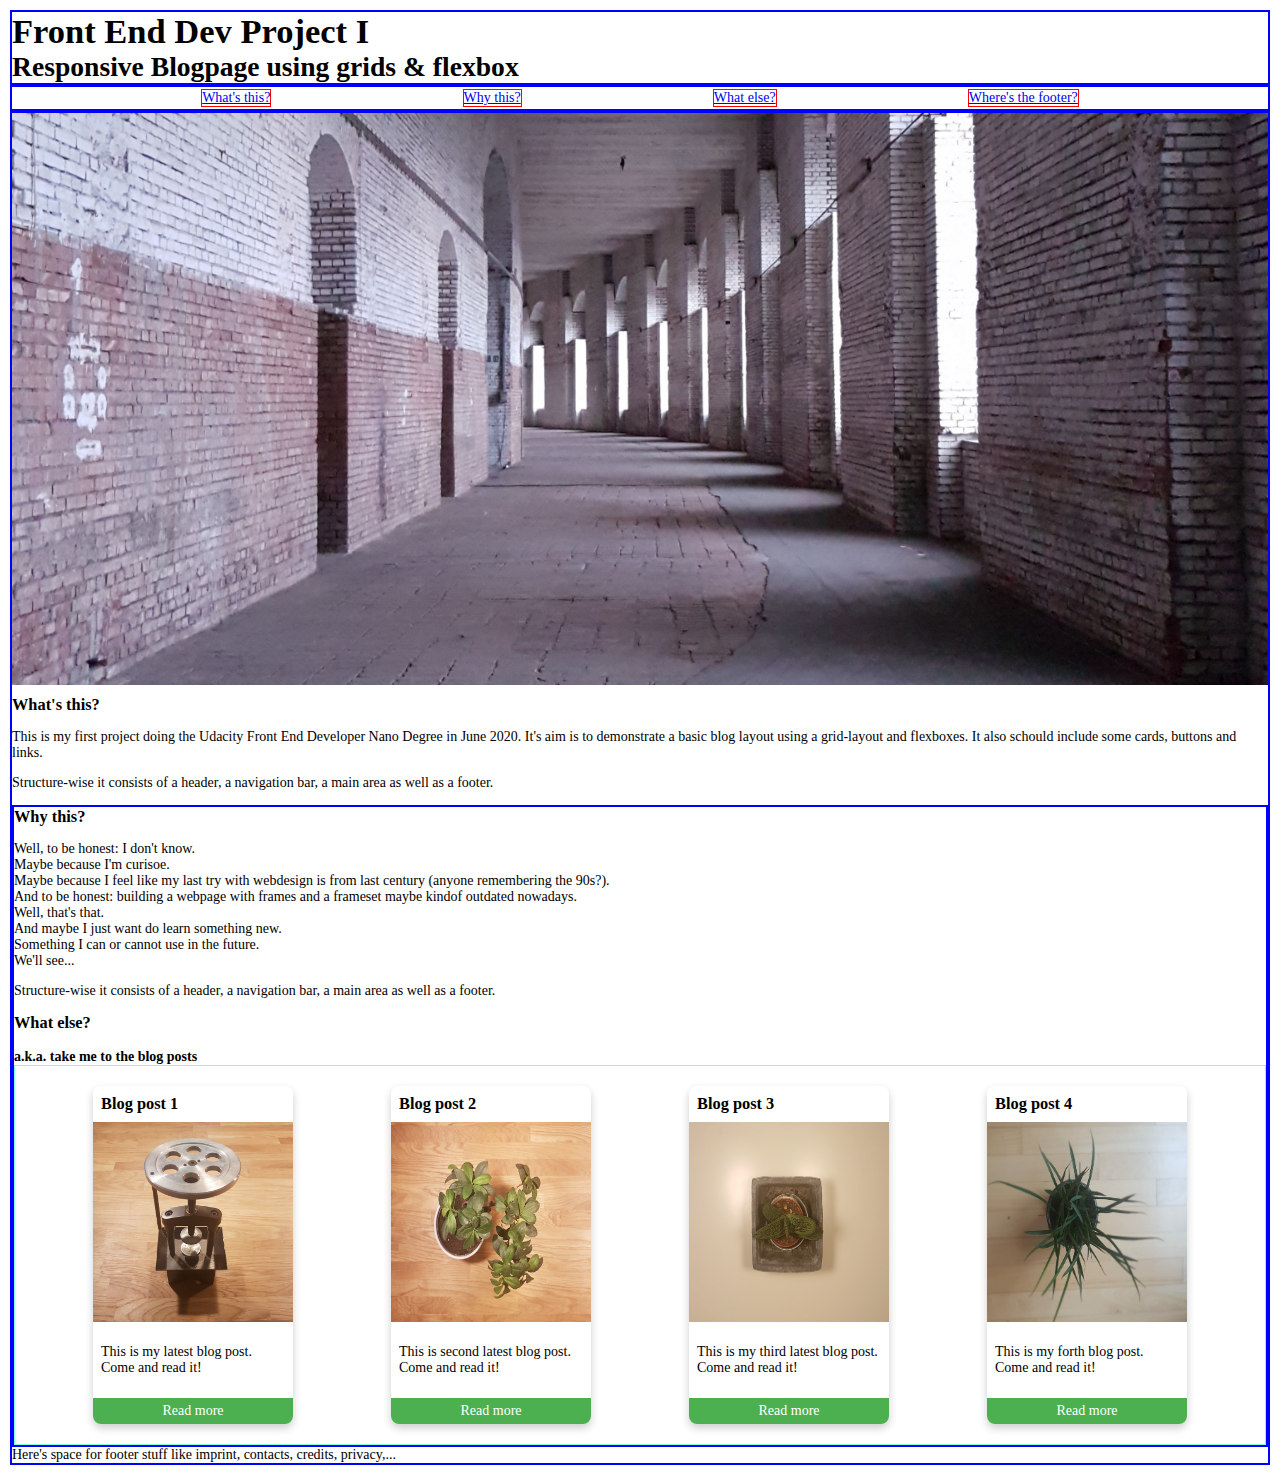
==== index.html @ fbcc90a1 "first draft" ====
<!DOCTYPE html>
<html lang="en">

<head>
    <meta charset="utf-8" />
    <title>Personal Blog</title>
    <meta content="width=device-width, initial-scale=1, maximum-scale=1" name="viewport" />
    <link rel="stylesheet" href="css/main-stylesheet.css">
</head>


<body>
    <div class="container">
        <div class="header">
            <h1>Front End Dev Project I</h1>
            <h2>
                Responsive Blogpage using grids & flexbox
            </h2>
        </div>
        <div class="nav">

            <a href="#what">What's this?</a>
            <a href="#why">Why this?</a>
            <a href="#else">What else?</a>
            <a href="#footer"> Where's the footer?</a>

        </div>
        <div class="main">
            <img class="hero" src="./img/hero2.jpg" alt="Main-Blog-Image"></img>
            <div>
                <h3 id="what">What's this?</h3>
                <p>This is my first project doing the Udacity Front
                    End Developer Nano Degree in June 2020.
                    It's aim is to demonstrate a basic blog layout using a grid-layout and flexboxes.
                    It also schould include some cards, buttons and links.
                </p>
                <p>

                    Structure-wise it consists of a header, a navigation bar, a main area as well as a footer.
                </p>
            </div>
            <div class="main">
                <div>
                    <h3 id="why">Why this?</h3>
                    <p>Well, to be honest: I don't know.<br>
                        Maybe because I'm curisoe.<br>
                        Maybe because I feel like my last try with webdesign is from last century (anyone remembering
                        the 90s?).<br>
                        And to be honest: building a webpage with frames and a frameset maybe kindof outdated nowadays.
                        <br>
                        Well, that's that. <br>
                        And maybe I just want do learn something new.<br>
                        Something I can or cannot use in the future.<br>
                        We'll see...

                    </p>
                    <p>

                        Structure-wise it consists of a header, a navigation bar, a main area as well as a footer.
                    </p>
                </div>
                <div id="else">
                    <h3>What else? </h3><br>
                    <h4>a.k.a. take me to the blog posts</h4>
                </div>
                <div class="cardholder">

                    <div class="card">
                        <h3>Blog post 1</h2>
                            <img src="./img/1.jpg">
                            <p>This is my latest blog post. Come and read it!</p>
                            <a class="button" href="">Read more</a>
                    </div>
                    <div class="card">
                        <h3>Blog post 2</h2>
                            <img src="./img/2.jpg">
                            <p>This is second latest blog post. Come and read it!</p>
                            <a class="button" href="">Read more</a>
                    </div>
                    <div class="card">
                        <h3>Blog post 3</h2>
                            <img src="./img/3.jpg">
                            <p>This is my third latest blog post. Come and read it!</p>
                            <a class="button" href="">Read more</a>
                    </div>
                    <div class="card">
                        <h3>Blog post 4</h2>
                            <img src="./img/4.jpg">
                            <p>This is my forth blog post. Come and read it!</p>
                            <a class="button" href="">Read more</a>
                    </div>
                    <!-- <div class="card">
                        <h3>Blog post 5</h2>
                            <img src="./img/4.jpg">
                            <p>This is my fifth blog post. Come and read it!</p>
                            <a class="button" href="">Read more</a>
                    </div>
                    <div class="card">
                        <h3>Blog post 6</h2>
                            <img src="./img/4.jpg">
                            <p>This is my sixth blog post. Come and read it!</p>
                            <a class="button" href="">Read more</a>
                    </div> -->


                </div>
            </div>
            <div class="footer" id="footer"> Here's space for footer stuff like imprint, contacts, credits, privacy,...
            </div>
        </div>
</body>

</html>
---- css/main-stylesheet.css ----
/* at the top of your main CSS file */

@import "./blog.css";
@import "./blogpost.css";
@import "./images.css";
@import "./global.css";
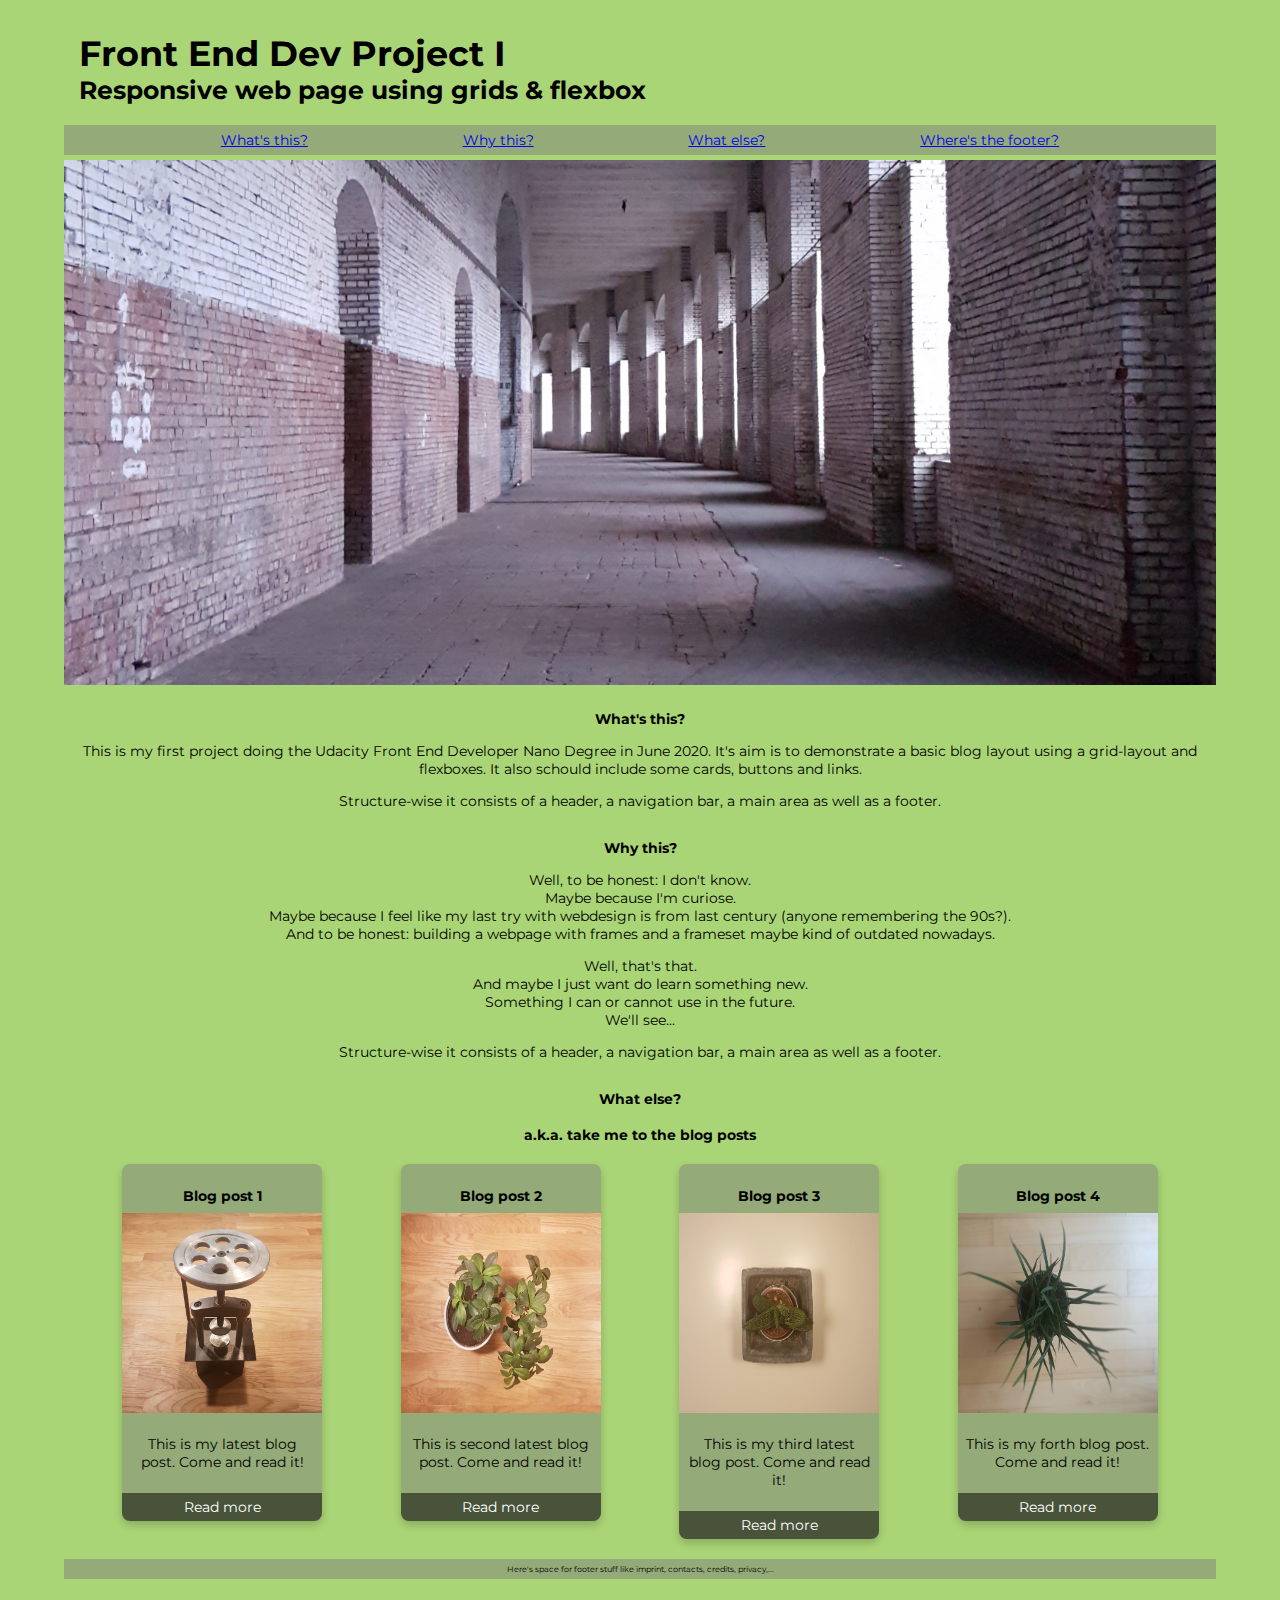
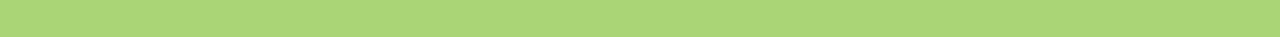
==== commit b74a33ef: "submit" ====
--- a/index.html
+++ b/index.html
@@ -14,7 +14,7 @@
         <div class="header">
             <h1>Front End Dev Project I</h1>
             <h2>
-                Responsive Blogpage using grids & flexbox
+                Responsive web page using grids & flexbox
             </h2>
         </div>
         <div class="nav">
@@ -43,11 +43,12 @@
                 <div>
                     <h3 id="why">Why this?</h3>
                     <p>Well, to be honest: I don't know.<br>
-                        Maybe because I'm curisoe.<br>
+                        Maybe because I'm curiose.<br>
                         Maybe because I feel like my last try with webdesign is from last century (anyone remembering
                         the 90s?).<br>
-                        And to be honest: building a webpage with frames and a frameset maybe kindof outdated nowadays.
-                        <br>
+                        And to be honest: building a webpage with frames and a frameset maybe kind of outdated nowadays.
+                    </p>
+                    <p>
                         Well, that's that. <br>
                         And maybe I just want do learn something new.<br>
                         Something I can or cannot use in the future.<br>
@@ -69,25 +70,25 @@
                         <h3>Blog post 1</h2>
                             <img src="./img/1.jpg">
                             <p>This is my latest blog post. Come and read it!</p>
-                            <a class="button" href="">Read more</a>
+                            <a class="button" href="./blogpost.html">Read more</a>
                     </div>
                     <div class="card">
                         <h3>Blog post 2</h2>
                             <img src="./img/2.jpg">
                             <p>This is second latest blog post. Come and read it!</p>
-                            <a class="button" href="">Read more</a>
+                            <a class="button" href="./blogpost.html">Read more</a>
                     </div>
                     <div class="card">
                         <h3>Blog post 3</h2>
                             <img src="./img/3.jpg">
                             <p>This is my third latest blog post. Come and read it!</p>
-                            <a class="button" href="">Read more</a>
+                            <a class="button" href="./blogpost.html">Read more</a>
                     </div>
                     <div class="card">
                         <h3>Blog post 4</h2>
                             <img src="./img/4.jpg">
                             <p>This is my forth blog post. Come and read it!</p>
-                            <a class="button" href="">Read more</a>
+                            <a class="button" href="./blogpost.html">Read more</a>
                     </div>
                     <!-- <div class="card">
                         <h3>Blog post 5</h2>
--- a/css/main-stylesheet.css
+++ b/css/main-stylesheet.css
@@ -4,3 +4,8 @@
 @import "./blogpost.css";
 @import "./images.css";
 @import "./global.css";
+
+
+/* Import fonts */
+@import url('https://fonts.googleapis.com/css2?family=Montserrat&display=swap');
+
